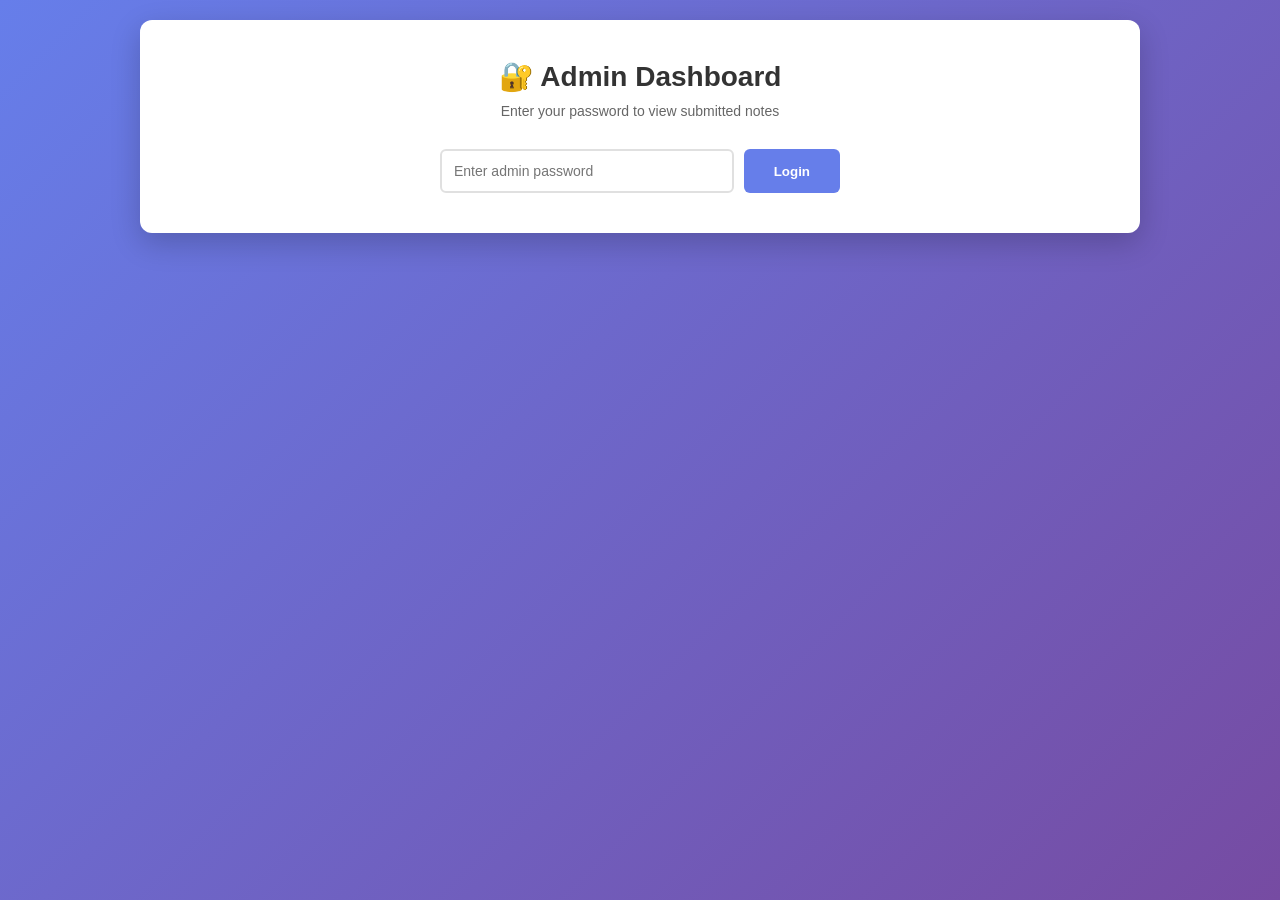
==== admin-dashboard.html @ b7880545 "UI Upgrade: Swapped single-line message input to dynamic textarea" ====
<!-- Admin Dashboard - Access at http://your-site.com/admin -->

<!DOCTYPE html>
<html lang="en">
<head>
  <meta charset="UTF-8">
  <meta name="viewport" content="width=device-width, initial-scale=1.0">
  <title>Notes Admin Dashboard</title>
  <style>
    * {
      margin: 0;
      padding: 0;
      box-sizing: border-box;
    }

    body {
      font-family: 'Segoe UI', Tahoma, Geneva, Verdana, sans-serif;
      background: linear-gradient(135deg, #667eea 0%, #764ba2 100%);
      min-height: 100vh;
      padding: 20px;
    }

    .container {
      max-width: 1000px;
      margin: 0 auto;
    }

    .login-section {
      background: white;
      padding: 40px;
      border-radius: 12px;
      box-shadow: 0 10px 30px rgba(0, 0, 0, 0.2);
      text-align: center;
    }

    .login-section h1 {
      color: #333;
      margin-bottom: 10px;
      font-size: 28px;
    }

    .login-section p {
      color: #666;
      margin-bottom: 30px;
      font-size: 14px;
    }

    .login-form {
      display: flex;
      gap: 10px;
      max-width: 400px;
      margin: 0 auto;
    }

    .login-form input {
      flex: 1;
      padding: 12px;
      border: 2px solid #e0e0e0;
      border-radius: 6px;
      font-size: 14px;
      transition: all 0.3s ease;
    }

    .login-form input:focus {
      outline: none;
      border-color: #667eea;
      box-shadow: 0 0 0 3px rgba(102, 126, 234, 0.1);
    }

    .login-btn {
      padding: 12px 30px;
      background: #667eea;
      color: white;
      border: none;
      border-radius: 6px;
      font-weight: 600;
      cursor: pointer;
      transition: all 0.3s ease;
    }

    .login-btn:hover {
      background: #5568d3;
      transform: translateY(-2px);
    }

    .dashboard {
      display: none;
    }

    .dashboard.active {
      display: block;
    }

    .dashboard-header {
      background: white;
      padding: 30px;
      border-radius: 12px;
      margin-bottom: 30px;
      box-shadow: 0 10px 30px rgba(0, 0, 0, 0.2);
      display: flex;
      justify-content: space-between;
      align-items: center;
    }

    .dashboard-header h1 {
      color: #333;
      font-size: 24px;
    }

    .logout-btn {
      padding: 10px 20px;
      background: #f44336;
      color: white;
      border: none;
      border-radius: 6px;
      cursor: pointer;
      font-weight: 600;
      transition: all 0.3s ease;
    }

    .logout-btn:hover {
      background: #da190b;
    }

    .submissions-grid {
      display: grid;
      gap: 20px;
    }

    .submission-card {
      background: white;
      padding: 25px;
      border-radius: 12px;
      box-shadow: 0 5px 15px rgba(0, 0, 0, 0.1);
      border-left: 4px solid #667eea;
    }

    .submission-header {
      display: flex;
      justify-content: space-between;
      align-items: start;
      margin-bottom: 15px;
    }

    .submission-info {
      flex: 1;
    }

    .submission-name {
      font-size: 18px;
      font-weight: 600;
      color: #333;
      margin-bottom: 5px;
    }

    .submission-email {
      font-size: 13px;
      color: #666;
      margin-bottom: 3px;
    }

    .submission-time {
      font-size: 12px;
      color: #999;
    }

    .delete-btn {
      padding: 8px 15px;
      background: #f44336;
      color: white;
      border: none;
      border-radius: 6px;
      cursor: pointer;
      font-size: 12px;
      font-weight: 600;
      transition: all 0.3s ease;
    }

    .delete-btn:hover {
      background: #da190b;
      transform: scale(1.05);
    }

    .submission-message {
      color: #444;
      line-height: 1.6;
      font-size: 14px;
      padding: 15px;
      background: #f5f5f5;
      border-radius: 6px;
      border-left: 3px solid #667eea;
      white-space: pre-wrap;       
      word-wrap: break-word;
    }

    .empty-state {
      background: white;
      padding: 60px 30px;
      border-radius: 12px;
      text-align: center;
      color: #999;
    }

    .empty-state h2 {
      font-size: 20px;
      margin-bottom: 10px;
      color: #666;
    }

    .stats {
      background: white;
      padding: 20px;
      border-radius: 12px;
      margin-bottom: 30px;
      box-shadow: 0 5px 15px rgba(0, 0, 0, 0.1);
      display: flex;
      gap: 30px;
    }

    .stat {
      display: flex;
      align-items: center;
      gap: 15px;
    }

    .stat-number {
      font-size: 32px;
      font-weight: 700;
      color: #667eea;
    }

    .stat-label {
      font-size: 14px;
      color: #666;
    }

    .error-message {
      background: #f44336;
      color: white;
      padding: 15px;
      border-radius: 6px;
      margin-bottom: 20px;
      display: none;
    }

    .error-message.show {
      display: block;
    }
  </style>
</head>
<body>
  <div class="container">
    <!-- Login Section -->
    <div class="login-section" id="login-section">
      <h1>🔐 Admin Dashboard</h1>
      <p>Enter your password to view submitted notes</p>
      <div class="login-form">
        <input 
          type="password" 
          id="admin-password" 
          placeholder="Enter admin password"
        >
        <button class="login-btn" onclick="login()">Login</button>
      </div>
    </div>

    <!-- Dashboard Section -->
    <div id="dashboard" class="dashboard">
      <div class="dashboard-header">
        <div>
          <h1>📨 Your Notes</h1>
          <div class="stats" id="stats">
            <div class="stat">
              <div class="stat-number" id="total-count">0</div>
              <div class="stat-label">Total Messages</div>
            </div>
          </div>
        </div>
        <button class="logout-btn" onclick="logout()">Logout</button>
      </div>

      <div class="error-message" id="error-message"></div>

      <div class="submissions-grid" id="submissions-grid"></div>
    </div>
  </div>

  <script>
    // Change this to your actual backend URL
    const BACKEND_URL = 'https://portfolio-backend-oj6i.onrender.com'; // or your website URL

    async function login() {
      const password = document.getElementById('admin-password').value;

      if (!password) {
        showError('Please enter a password');
        return;
      }

      try {
        const response = await fetch(`${BACKEND_URL}/api/get-submissions`, {
          method: 'POST',
          headers: {
            'Content-Type': 'application/json',
          },
          body: JSON.stringify({ adminPassword: password })
        });

        const data = await response.json();

        if (response.ok) {
          sessionStorage.setItem('adminPassword', password);
          showDashboard(data.submissions);
        } else {
          showError('❌ Incorrect password');
        }
      } catch (error) {
        showError('❌ Connection error. Make sure your backend is running.');
        console.error('Error:', error);
      }
    }

    function showDashboard(submissions) {
      document.getElementById('login-section').style.display = 'none';
      document.getElementById('dashboard').classList.add('active');
      renderSubmissions(submissions);
    }

    function renderSubmissions(submissions) {
      const grid = document.getElementById('submissions-grid');
      const totalCount = document.getElementById('total-count');

      totalCount.textContent = submissions.length;

      if (submissions.length === 0) {
        grid.innerHTML = `
          <div class="empty-state">
            <h2>📭 No notes yet</h2>
            <p>Messages will appear here when someone submits a note through your form.</p>
          </div>
        `;
        return;
      }

      grid.innerHTML = submissions
        .sort((a, b) => new Date(b.timestamp) - new Date(a.timestamp))
        .map(submission => `
          <div class="submission-card">
            <div class="submission-header">
              <div class="submission-info">
                <div class="submission-name">👤 ${escapeHtml(submission.name)}</div>
                <div class="submission-email">📧 ${escapeHtml(submission.email)}</div>
                <div class="submission-time">🕐 ${new Date(submission.timestamp).toLocaleString()}</div>
              </div>
              <button class="delete-btn" onclick="deleteSubmission(${submission.id})">🗑️ Delete</button>
            </div>
            <div class="submission-message">${escapeHtml(submission.message).replace(/\n/g, '<br>')}</div>
          </div>
        `).join('');
    }

    async function deleteSubmission(id) {
      if (!confirm('Are you sure you want to delete this submission?')) return;

      const password = sessionStorage.getItem('adminPassword');

      try {
        const response = await fetch(`${BACKEND_URL}/api/delete-submission`, {
          method: 'POST',
          headers: {
            'Content-Type': 'application/json',
          },
          body: JSON.stringify({ adminPassword: password, submissionId: id })
        });

        const data = await response.json();

        if (response.ok) {
          // Reload submissions
          const submitResponse = await fetch(`${BACKEND_URL}/api/get-submissions`, {
            method: 'POST',
            headers: {
              'Content-Type': 'application/json',
            },
            body: JSON.stringify({ adminPassword: password })
          });

          const submitData = await submitResponse.json();
          if (submitResponse.ok) {
            renderSubmissions(submitData.submissions);
          }
        }
      } catch (error) {
        showError('Error deleting submission');
        console.error('Error:', error);
      }
    }

    function logout() {
      sessionStorage.removeItem('adminPassword');
      document.getElementById('login-section').style.display = 'block';
      document.getElementById('dashboard').classList.remove('active');
      document.getElementById('admin-password').value = '';
    }

    function showError(message) {
      const errorDiv = document.getElementById('error-message');
      errorDiv.textContent = message;
      errorDiv.classList.add('show');
      setTimeout(() => {
        errorDiv.classList.remove('show');
      }, 4000);
    }

    function escapeHtml(text) {
      const map = {
        '&': '&amp;',
        '<': '&lt;',
        '>': '&gt;',
        '"': '&quot;',
        "'": '&#039;'
      };
      return text.replace(/[&<>"']/g, m => map[m]);
    }

    // Check if already logged in
    window.addEventListener('load', () => {
      const password = sessionStorage.getItem('adminPassword');
      if (password) {
        // Try to reload submissions
        fetch(`${BACKEND_URL}/api/get-submissions`, {
          method: 'POST',
          headers: {
            'Content-Type': 'application/json',
          },
          body: JSON.stringify({ adminPassword })
        })
        .then(r => r.json())
        .then(data => {
          if (data.submissions) {
            showDashboard(data.submissions);
          }
        });
      }
    });
  </script>
</body>
</html>
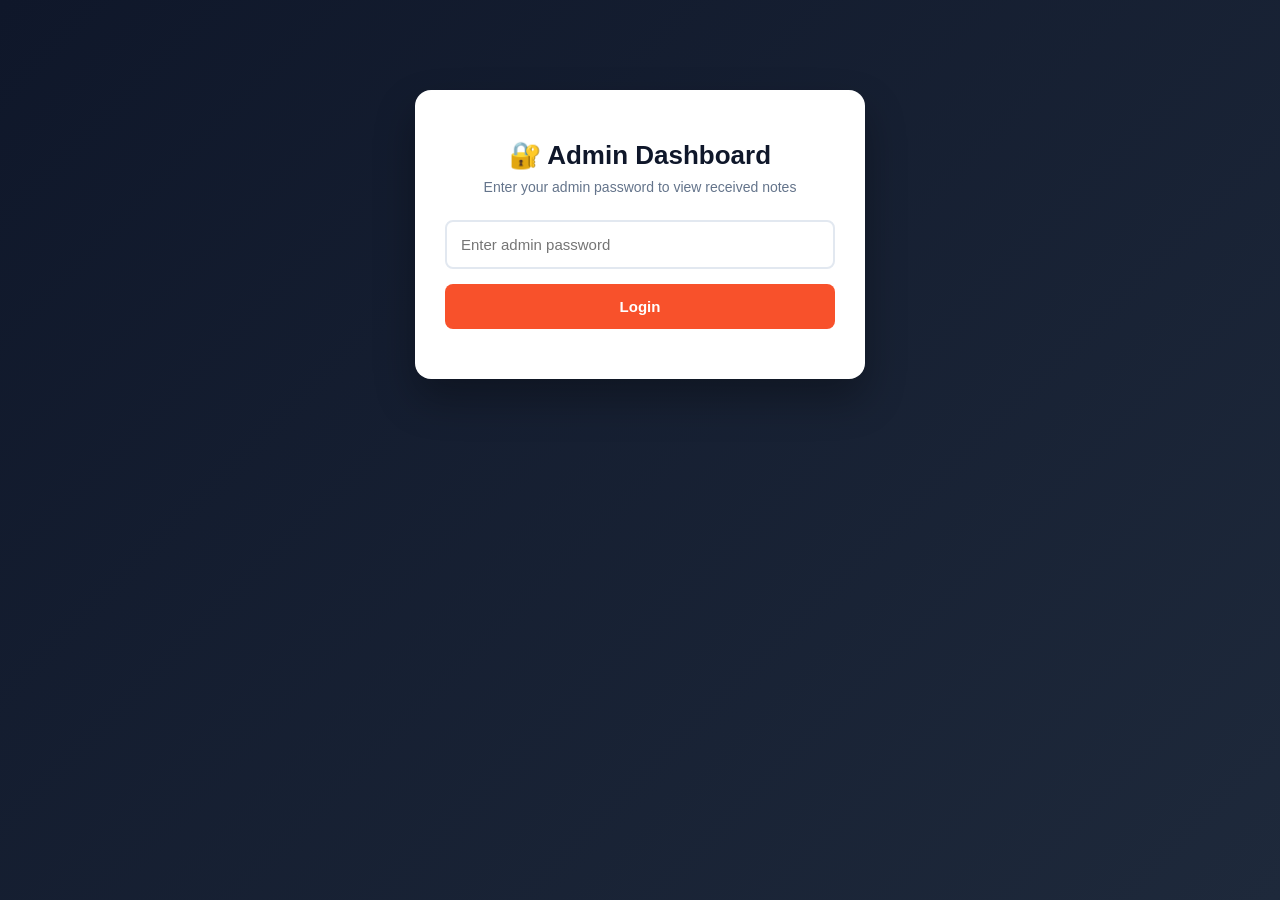
==== commit a40ba0aa: "feat: add file attachment UI, multipart submission, and admin attachment preview" ====
--- a/admin-dashboard.html
+++ b/admin-dashboard.html
@@ -1,24 +1,22 @@
-
-<!-- Admin Dashboard - Access at http://your-site.com/admin -->
-
 <!DOCTYPE html>
 <html lang="en">
 <head>
   <meta charset="UTF-8">
   <meta name="viewport" content="width=device-width, initial-scale=1.0">
-  <title>Notes Admin Dashboard</title>
+  <title>Notes Admin Dashboard | Sandesh</title>
   <style>
     * {
       margin: 0;
       padding: 0;
       box-sizing: border-box;
+      font-family: 'Segoe UI', Tahoma, Geneva, Verdana, sans-serif;
     }
 
     body {
-      font-family: 'Segoe UI', Tahoma, Geneva, Verdana, sans-serif;
-      background: linear-gradient(135deg, #667eea 0%, #764ba2 100%);
+      background: linear-gradient(135deg, #0f172a 0%, #1e293b 100%);
       min-height: 100vh;
-      padding: 20px;
+      padding: 30px 20px;
+      color: #333;
     }
 
     .container {
@@ -26,64 +24,66 @@
       margin: 0 auto;
     }
 
+    /* Login Section */
     .login-section {
-      background: white;
-      padding: 40px;
-      border-radius: 12px;
-      box-shadow: 0 10px 30px rgba(0, 0, 0, 0.2);
+      background: #ffffff;
+      padding: 50px 30px;
+      border-radius: 16px;
+      box-shadow: 0 20px 40px rgba(0, 0, 0, 0.3);
       text-align: center;
+      max-width: 450px;
+      margin: 60px auto;
     }
 
     .login-section h1 {
-      color: #333;
-      margin-bottom: 10px;
-      font-size: 28px;
+      color: #0f172a;
+      margin-bottom: 8px;
+      font-size: 26px;
     }
 
     .login-section p {
-      color: #666;
-      margin-bottom: 30px;
+      color: #64748b;
+      margin-bottom: 25px;
       font-size: 14px;
     }
 
     .login-form {
       display: flex;
-      gap: 10px;
-      max-width: 400px;
-      margin: 0 auto;
+      flex-direction: column;
+      gap: 15px;
     }
 
     .login-form input {
-      flex: 1;
-      padding: 12px;
-      border: 2px solid #e0e0e0;
-      border-radius: 6px;
-      font-size: 14px;
-      transition: all 0.3s ease;
+      padding: 14px;
+      border: 2px solid #e2e8f0;
+      border-radius: 8px;
+      font-size: 15px;
+      outline: none;
+      transition: border-color 0.2s;
     }
 
     .login-form input:focus {
-      outline: none;
-      border-color: #667eea;
-      box-shadow: 0 0 0 3px rgba(102, 126, 234, 0.1);
+      border-color: #f8512b;
+      box-shadow: 0 0 0 3px rgba(248, 81, 43, 0.15);
     }
 
     .login-btn {
-      padding: 12px 30px;
-      background: #667eea;
+      padding: 14px;
+      background: #f8512b;
       color: white;
       border: none;
-      border-radius: 6px;
+      border-radius: 8px;
       font-weight: 600;
+      font-size: 15px;
       cursor: pointer;
-      transition: all 0.3s ease;
+      transition: background 0.2s;
     }
 
     .login-btn:hover {
-      background: #5568d3;
-      transform: translateY(-2px);
-    }
-
+      background: #e0411d;
+    }
+
+    /* Dashboard Section */
     .dashboard {
       display: none;
     }
@@ -93,159 +93,208 @@
     }
 
     .dashboard-header {
-      background: white;
-      padding: 30px;
-      border-radius: 12px;
-      margin-bottom: 30px;
-      box-shadow: 0 10px 30px rgba(0, 0, 0, 0.2);
+      background: #ffffff;
+      padding: 25px 30px;
+      border-radius: 16px;
+      margin-bottom: 25px;
       display: flex;
       justify-content: space-between;
       align-items: center;
+      box-shadow: 0 10px 25px rgba(0, 0, 0, 0.15);
     }
 
     .dashboard-header h1 {
-      color: #333;
       font-size: 24px;
+      color: #0f172a;
+    }
+
+    .stats {
+      display: flex;
+      gap: 20px;
+      margin-top: 10px;
+    }
+
+    .stat-number {
+      font-size: 26px;
+      font-weight: 700;
+      color: #f8512b;
+    }
+
+    .stat-label {
+      font-size: 13px;
+      color: #64748b;
     }
 
     .logout-btn {
       padding: 10px 20px;
-      background: #f44336;
+      background: #e2e8f0;
+      color: #1e293b;
+      border: none;
+      border-radius: 8px;
+      font-weight: 600;
+      cursor: pointer;
+      transition: all 0.2s;
+    }
+
+    .logout-btn:hover {
+      background: #cbd5e1;
+    }
+
+    .error-message {
+      background: #ef4444;
       color: white;
-      border: none;
-      border-radius: 6px;
-      cursor: pointer;
-      font-weight: 600;
-      transition: all 0.3s ease;
-    }
-
-    .logout-btn:hover {
-      background: #da190b;
-    }
-
+      padding: 14px;
+      border-radius: 8px;
+      margin-bottom: 20px;
+      display: none;
+      text-align: center;
+      font-weight: 500;
+    }
+
+    .error-message.show {
+      display: block;
+    }
+
+    /* Submissions List */
     .submissions-grid {
-      display: grid;
+      display: flex;
+      flex-direction: column;
       gap: 20px;
     }
 
     .submission-card {
-      background: white;
-      padding: 25px;
-      border-radius: 12px;
-      box-shadow: 0 5px 15px rgba(0, 0, 0, 0.1);
-      border-left: 4px solid #667eea;
+      background: #ffffff;
+      padding: 24px;
+      border-radius: 14px;
+      box-shadow: 0 8px 20px rgba(0, 0, 0, 0.1);
+      transition: transform 0.2s;
+    }
+
+    .submission-card:hover {
+      transform: translateY(-2px);
     }
 
     .submission-header {
       display: flex;
       justify-content: space-between;
-      align-items: start;
-      margin-bottom: 15px;
-    }
-
-    .submission-info {
-      flex: 1;
+      align-items: flex-start;
+      margin-bottom: 16px;
+      padding-bottom: 12px;
+      border-bottom: 1px solid #f1f5f9;
     }
 
     .submission-name {
       font-size: 18px;
-      font-weight: 600;
-      color: #333;
-      margin-bottom: 5px;
+      font-weight: 700;
+      color: #0f172a;
     }
 
     .submission-email {
-      font-size: 13px;
-      color: #666;
-      margin-bottom: 3px;
+      font-size: 14px;
+      color: #64748b;
+      margin-top: 2px;
     }
 
     .submission-time {
       font-size: 12px;
-      color: #999;
+      color: #94a3b8;
+      margin-top: 4px;
     }
 
     .delete-btn {
-      padding: 8px 15px;
-      background: #f44336;
-      color: white;
-      border: none;
+      padding: 8px 16px;
+      background: #fee2e2;
+      color: #dc2626;
+      border: 1px solid #fca5a5;
       border-radius: 6px;
       cursor: pointer;
-      font-size: 12px;
+      font-size: 13px;
       font-weight: 600;
-      transition: all 0.3s ease;
+      transition: all 0.2s ease;
     }
 
     .delete-btn:hover {
-      background: #da190b;
-      transform: scale(1.05);
+      background: #dc2626;
+      color: white;
     }
 
     .submission-message {
-      color: #444;
+      color: #334155;
       line-height: 1.6;
+      font-size: 15px;
+      padding: 16px;
+      background: #f8fafc;
+      border-radius: 8px;
+      border-left: 4px solid #f8512b;
+      white-space: pre-wrap;
+      word-wrap: break-word;
+    }
+
+    /* Attachment Preview Styling */
+    .attachment-section {
+      margin-top: 15px;
+      padding-top: 15px;
+      border-top: 1px dashed #e2e8f0;
+    }
+
+    .attachment-title {
+      font-size: 13px;
+      font-weight: 600;
+      color: #64748b;
+      text-transform: uppercase;
+      letter-spacing: 0.5px;
+      margin-bottom: 10px;
+    }
+
+    .attachment-link {
+      display: inline-flex;
+      align-items: center;
+      gap: 8px;
+      padding: 8px 14px;
+      background: #f1f5f9;
+      border: 1px solid #cbd5e1;
+      border-radius: 6px;
+      color: #0f172a;
+      text-decoration: none;
       font-size: 14px;
-      padding: 15px;
-      background: #f5f5f5;
-      border-radius: 6px;
-      border-left: 3px solid #667eea;
-      white-space: pre-wrap;       
-      word-wrap: break-word;
+      font-weight: 500;
+      transition: all 0.2s;
+    }
+
+    .attachment-link:hover {
+      background: #e2e8f0;
+      border-color: #94a3b8;
+      color: #f8512b;
+    }
+
+    .attachment-image-preview {
+      display: block;
+      margin-top: 10px;
+      max-width: 280px;
+      max-height: 200px;
+      border-radius: 8px;
+      border: 1px solid #e2e8f0;
+      object-fit: cover;
+      cursor: pointer;
+      transition: transform 0.2s;
+    }
+
+    .attachment-image-preview:hover {
+      transform: scale(1.02);
     }
 
     .empty-state {
       background: white;
       padding: 60px 30px;
-      border-radius: 12px;
+      border-radius: 14px;
       text-align: center;
-      color: #999;
+      color: #64748b;
     }
 
     .empty-state h2 {
       font-size: 20px;
-      margin-bottom: 10px;
-      color: #666;
-    }
-
-    .stats {
-      background: white;
-      padding: 20px;
-      border-radius: 12px;
-      margin-bottom: 30px;
-      box-shadow: 0 5px 15px rgba(0, 0, 0, 0.1);
-      display: flex;
-      gap: 30px;
-    }
-
-    .stat {
-      display: flex;
-      align-items: center;
-      gap: 15px;
-    }
-
-    .stat-number {
-      font-size: 32px;
-      font-weight: 700;
-      color: #667eea;
-    }
-
-    .stat-label {
-      font-size: 14px;
-      color: #666;
-    }
-
-    .error-message {
-      background: #f44336;
-      color: white;
-      padding: 15px;
-      border-radius: 6px;
-      margin-bottom: 20px;
-      display: none;
-    }
-
-    .error-message.show {
-      display: block;
+      margin-bottom: 8px;
+      color: #1e293b;
     }
   </style>
 </head>
@@ -254,12 +303,13 @@
     <!-- Login Section -->
     <div class="login-section" id="login-section">
       <h1>🔐 Admin Dashboard</h1>
-      <p>Enter your password to view submitted notes</p>
+      <p>Enter your admin password to view received notes</p>
       <div class="login-form">
         <input 
           type="password" 
           id="admin-password" 
           placeholder="Enter admin password"
+          autocomplete="current-password"
         >
         <button class="login-btn" onclick="login()">Login</button>
       </div>
@@ -269,10 +319,10 @@
     <div id="dashboard" class="dashboard">
       <div class="dashboard-header">
         <div>
-          <h1>📨 Your Notes</h1>
+          <h1>📬 Visitor Submissions</h1>
           <div class="stats" id="stats">
-            <div class="stat">
-              <div class="stat-number" id="total-count">0</div>
+            <div>
+              <span class="stat-number" id="total-count">0</span>
               <div class="stat-label">Total Messages</div>
             </div>
           </div>
@@ -287,8 +337,14 @@
   </div>
 
   <script>
-    // Change this to your actual backend URL
-    const BACKEND_URL = 'https://portfolio-backend-oj6i.onrender.com'; // or your website URL
+    const isLocal = window.location.hostname === 'localhost' || 
+                    window.location.hostname === '127.0.0.1' || 
+                    window.location.protocol === 'file:' ||
+                    window.location.hostname === '';
+
+    const BACKEND_URL = isLocal
+      ? 'http://localhost:5000'
+      : 'https://portfolio-backend-oj6i.onrender.com';
 
     async function login() {
       const password = document.getElementById('admin-password').value;
@@ -313,11 +369,11 @@
           sessionStorage.setItem('adminPassword', password);
           showDashboard(data.submissions);
         } else {
-          showError('❌ Incorrect password');
+          showError('❌ ' + (data.error || 'Incorrect password'));
         }
       } catch (error) {
-        showError('❌ Connection error. Make sure your backend is running.');
-        console.error('Error:', error);
+        showError('❌ Connection error. Make sure your backend server is running.');
+        console.error('Login error:', error);
       }
     }
 
@@ -327,6 +383,13 @@
       renderSubmissions(submissions);
     }
 
+    function formatFileSize(bytes) {
+      if (!bytes) return '';
+      if (bytes < 1024) return bytes + ' B';
+      if (bytes < 1024 * 1024) return (bytes / 1024).toFixed(1) + ' KB';
+      return (bytes / (1024 * 1024)).toFixed(2) + ' MB';
+    }
+
     function renderSubmissions(submissions) {
       const grid = document.getElementById('submissions-grid');
       const totalCount = document.getElementById('total-count');
@@ -337,7 +400,7 @@
         grid.innerHTML = `
           <div class="empty-state">
             <h2>📭 No notes yet</h2>
-            <p>Messages will appear here when someone submits a note through your form.</p>
+            <p>Messages will appear here as soon as someone submits a note through your contact form.</p>
           </div>
         `;
         return;
@@ -345,19 +408,47 @@
 
       grid.innerHTML = submissions
         .sort((a, b) => new Date(b.timestamp) - new Date(a.timestamp))
-        .map(submission => `
-          <div class="submission-card">
-            <div class="submission-header">
-              <div class="submission-info">
-                <div class="submission-name">👤 ${escapeHtml(submission.name)}</div>
-                <div class="submission-email">📧 ${escapeHtml(submission.email)}</div>
-                <div class="submission-time">🕐 ${new Date(submission.timestamp).toLocaleString()}</div>
+        .map(submission => {
+          let attachmentHtml = '';
+          if (submission.attachment && submission.attachment.url) {
+            const fileUrl = `${BACKEND_URL}${submission.attachment.url}`;
+            const isImage = submission.attachment.mimeType && submission.attachment.mimeType.startsWith('image/');
+            const formattedSize = formatFileSize(submission.attachment.size);
+
+            attachmentHtml = `
+              <div class="attachment-section">
+                <div class="attachment-title">Attached File:</div>
+                <a href="${fileUrl}" target="_blank" rel="noopener noreferrer" class="attachment-link">
+                  <span>${isImage ? '🖼️' : '📄'}</span>
+                  <span>${escapeHtml(submission.attachment.originalName || 'Download File')}</span>
+                  ${formattedSize ? `<span style="color:#64748b; font-size:12px;">(${formattedSize})</span>` : ''}
+                </a>
+                ${isImage ? `
+                  <div>
+                    <a href="${fileUrl}" target="_blank" rel="noopener noreferrer">
+                      <img src="${fileUrl}" alt="Attachment preview" class="attachment-image-preview" loading="lazy">
+                    </a>
+                  </div>
+                ` : ''}
               </div>
-              <button class="delete-btn" onclick="deleteSubmission(${submission.id})">🗑️ Delete</button>
+            `;
+          }
+
+          return `
+            <div class="submission-card">
+              <div class="submission-header">
+                <div class="submission-info">
+                  <div class="submission-name">👤 ${escapeHtml(submission.name)}</div>
+                  <div class="submission-email">✉️ ${escapeHtml(submission.email)}</div>
+                  <div class="submission-time">🕒 ${new Date(submission.timestamp).toLocaleString()}</div>
+                </div>
+                <button class="delete-btn" onclick="deleteSubmission(${submission.id})">🗑️ Delete</button>
+              </div>
+              <div class="submission-message">${escapeHtml(submission.message).replace(/\n/g, '<br>')}</div>
+              ${attachmentHtml}
             </div>
-            <div class="submission-message">${escapeHtml(submission.message).replace(/\n/g, '<br>')}</div>
-          </div>
-        `).join('');
+          `;
+        }).join('');
     }
 
     async function deleteSubmission(id) {
@@ -390,10 +481,12 @@
           if (submitResponse.ok) {
             renderSubmissions(submitData.submissions);
           }
+        } else {
+          showError('❌ ' + (data.error || 'Failed to delete submission'));
         }
       } catch (error) {
-        showError('Error deleting submission');
-        console.error('Error:', error);
+        showError('❌ Error deleting submission');
+        console.error('Delete error:', error);
       }
     }
 
@@ -414,6 +507,7 @@
     }
 
     function escapeHtml(text) {
+      if (!text) return '';
       const map = {
         '&': '&amp;',
         '<': '&lt;',
@@ -421,27 +515,27 @@
         '"': '&quot;',
         "'": '&#039;'
       };
-      return text.replace(/[&<>"']/g, m => map[m]);
-    }
-
-    // Check if already logged in
+      return text.toString().replace(/[&<>"']/g, m => map[m]);
+    }
+
+    // Auto-login if session password exists
     window.addEventListener('load', () => {
       const password = sessionStorage.getItem('adminPassword');
       if (password) {
-        // Try to reload submissions
         fetch(`${BACKEND_URL}/api/get-submissions`, {
           method: 'POST',
           headers: {
             'Content-Type': 'application/json',
           },
-          body: JSON.stringify({ adminPassword })
+          body: JSON.stringify({ adminPassword: password })
         })
         .then(r => r.json())
         .then(data => {
           if (data.submissions) {
             showDashboard(data.submissions);
           }
-        });
+        })
+        .catch(console.error);
       }
     });
   </script>
